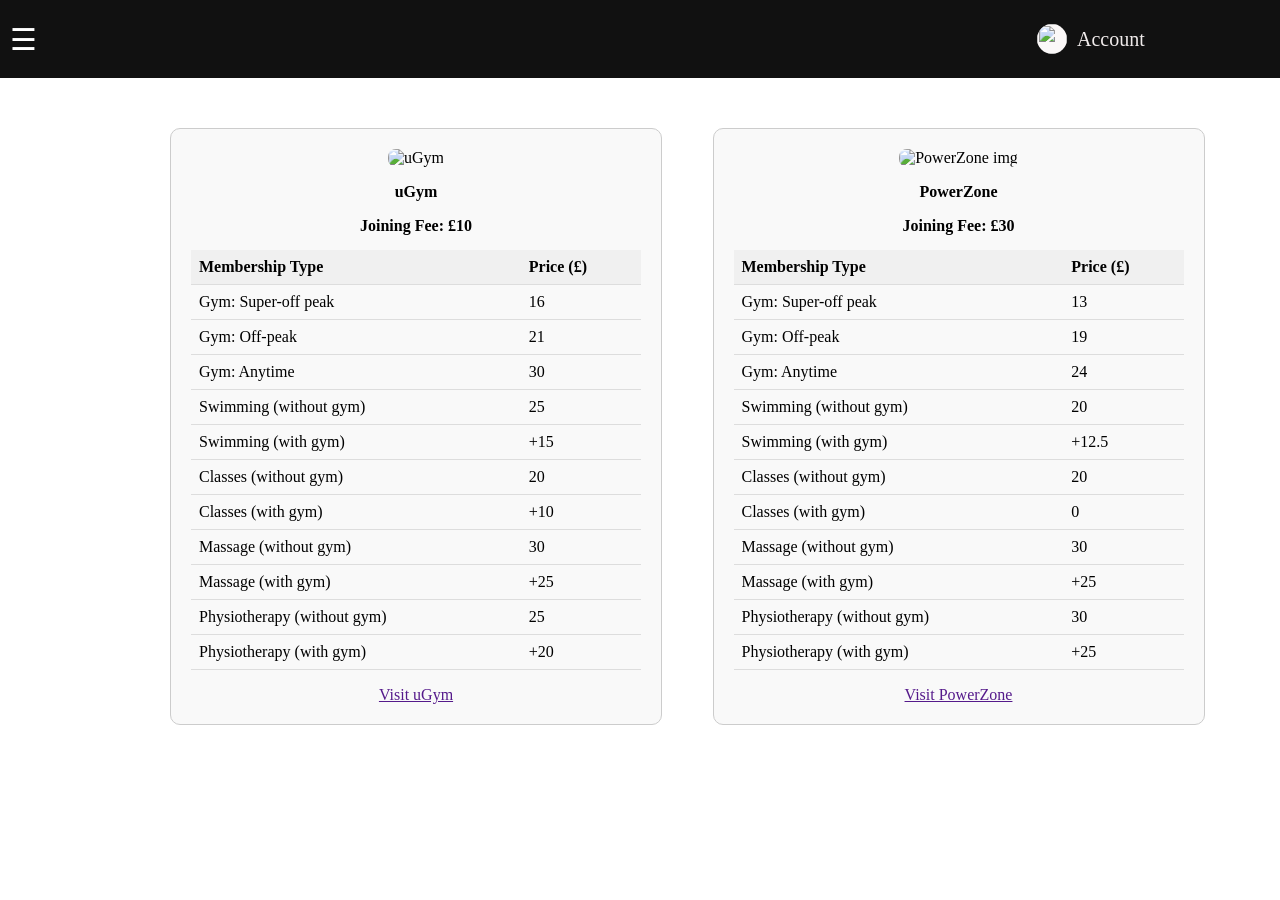
==== index.html @ 08a47eb6 "latestupdate" ====
<!DOCTYPE html>
<html lang="en">
<head>
<meta charset="UTF-8">
<meta name="viewport" content="width=device-width, initial-scale=1,0">
<link rel="stylesheet" href="style.css">
<link rel="stylesheet" href="path/to/font-awesome/css/font-awesome.min.css">
<title>GYM
</title>
</head>
<body>
    <div class="container" id="main">
        <a href="javascript:void(0)" style="color:white" onclick="toggleNav(); event.stopPropagation();">&#9776;</a>
        <div class="account-wrapper">
            <a href="Account.html"><img src="account.png" class="account"></a>
            <span class="Position-Account">Account</span>
        </div>
    </div>
    <div id="mySidenav" class="sidenav" onclick="event.stopPropagation()">
        <a href="javascript:void(0)" class="closebtn" onclick="closeNav()" onmouseover="bigfont4(this)" onmouseleave="normalfont(this)">&times;</a>
        <a href="#" onmouseover="bigfont()" id="big" onmouseleave="normalfont(this)">About</a>
        <a href="#" onmouseover="bigfont2(this)" onmouseleave="normalfont(this)">Memberships</a>
        <a href="Account.html" onmouseover="bigfont3(this)"  onmouseleave="normalfont(this)">Account</a>
    </div>
    <script
        src="index.js">
    </script>

    <div class="gym-grid">
    <div class="gym-card">
    <img src="" 
         alt="uGym" width="140" height="100">
    <p>
      <b>uGym </b> <p class="joining-fee">Joining Fee: £10</p>
      <table>
                <tr>
                    <th>Membership Type</th>
                    <th>Price (£)</th>
                </tr>
                <tr><td>Gym: Super-off peak</td><td>16</td></tr>
                <tr><td>Gym: Off-peak</td><td>21</td></tr>
                <tr><td>Gym: Anytime</td><td>30</td></tr>
                <tr><td>Swimming (without gym)</td><td>25</td></tr>
                <tr><td>Swimming (with gym)</td><td>+15</td></tr>
                <tr><td>Classes (without gym)</td><td>20</td></tr>
                <tr><td>Classes (with gym)</td><td>+10</td></tr>
                <tr><td>Massage (without gym)</td><td>30</td></tr>
                <tr><td>Massage (with gym)</td><td>+25</td></tr>
                <tr><td>Physiotherapy (without gym)</td><td>25</td></tr>
                <tr><td>Physiotherapy (with gym)</td><td>+20</td></tr>
            </table>

    </p>
    <a href="" target="_blank" id="links">Visit uGym</a>
    </div>

    <div class="gym-card">
    <img src="" 
         alt="PowerZone img" width="140" height="100">
    <p>
      <b>PowerZone </b><p class="joining-fee">Joining Fee: £30</p>
      <table>
                <tr>
                    <th>Membership Type</th>
                    <th>Price (£)</th>
                </tr>
                <tr><td>Gym: Super-off peak</td><td>13</td></tr>
                <tr><td>Gym: Off-peak</td><td>19</td></tr>
                <tr><td>Gym: Anytime</td><td>24</td></tr>
                <tr><td>Swimming (without gym)</td><td>20</td></tr>
                <tr><td>Swimming (with gym)</td><td>+12.5</td></tr>
                <tr><td>Classes (without gym)</td><td>20</td></tr>
                <tr><td>Classes (with gym)</td><td>0</td></tr>
                <tr><td>Massage (without gym)</td><td>30</td></tr>
                <tr><td>Massage (with gym)</td><td>+25</td></tr>
                <tr><td>Physiotherapy (without gym)</td><td>30</td></tr>
                <tr><td>Physiotherapy (with gym)</td><td>+25</td></tr>
            </table>
    </p>
    <a href="" target="_blank" id="links">Visit PowerZone</a>
    </div>

</div>

</body>
</html>
---- style.css ----
.container{
    display: flex;
    background-color:#111;
    width:auto;
    height:58px;
    align-items: center;
    gap:1000px;
    font-size:30px;
    color:white;
    padding:10px;
    transition:0.33s;
}

.container a{
    text-decoration: none;
    cursor:pointer;
    display: inline-flex;
    align-items: center;
}

.None{ 
    display:none;
}

body{
    margin:0;
}
.sidenav a {
  padding: 8px 8px 8px 30px;
  text-decoration: none;
  font-size: 25px;
  color: #fbfafa;
  display: block;
  transition: 0.3s;
}
.sidenav {
  height: 100%; /* 100% Full-height */
  width: 0; /* 0 width - change this with JavaScript */
  position: fixed; /* Stay in place */
  z-index: 1; /* Stay on top */
  top: 0; /* Stay at the top */
  left: 0;
  background-color: #111; /* Black*/
  overflow-x: hidden; /* Disable horizontal scroll */
  padding-top: 50px; /* Place content 60px from the top */
  transition: 0.5s; /* 0.5 second transition effect to slide in the sidenav */
}
a:hover{
    text-shadow:2px 1px  rgb(15, 5, 5);
}
.account{
    width: 30px;
    height: 30px;
    background-color: rgb(251, 248, 248);
    border-radius: 50%;
    margin: 0;
}

.account-wrapper {
    
    display: flex;
    align-items: center;
    gap: 10px;
}

.Position-Account{
    font-size: 20px;
    color: rgb(240, 235, 235);
    
}



.gym-grid {
  display: grid; 
  grid-template-areas: 'page1 page2'; /* to make the grid side to sides */
  gap: 25px; /* space between the boxes */
  margin: 50px 50px 40px 170px;
}

/* Each university block */
.gym-card {
  background-color: white;
  width: 450px;
  border: 1px solid #ccc; /* border size and color */
  border-radius: 10px; /* roundness of the border */
  padding: 20px;
  background-color: #f9f9f9; /* color of the grid box */
  text-align: center; 
}

.gym-card img {
  margin: auto; /* to center the image */
  border-radius: 8px; /* roundness of the imaage */
}

.comparison-container {
    display: flex;
    gap: 20px;
    justify-content: center;
    flex-wrap: wrap;
}

.gym-card h2 {
    text-align: center;
    margin-bottom: 10px;
}

.joining-fee {
    text-align: center;
    font-weight: bold;
    margin-bottom: 15px;
}

table {
    width: 100%;
    border-collapse: collapse;
}

th, td {
    border-bottom: 1px solid #ddd;
    padding: 8px;
    text-align: left;
}

th {
    background-color: #f0f0f0;
}
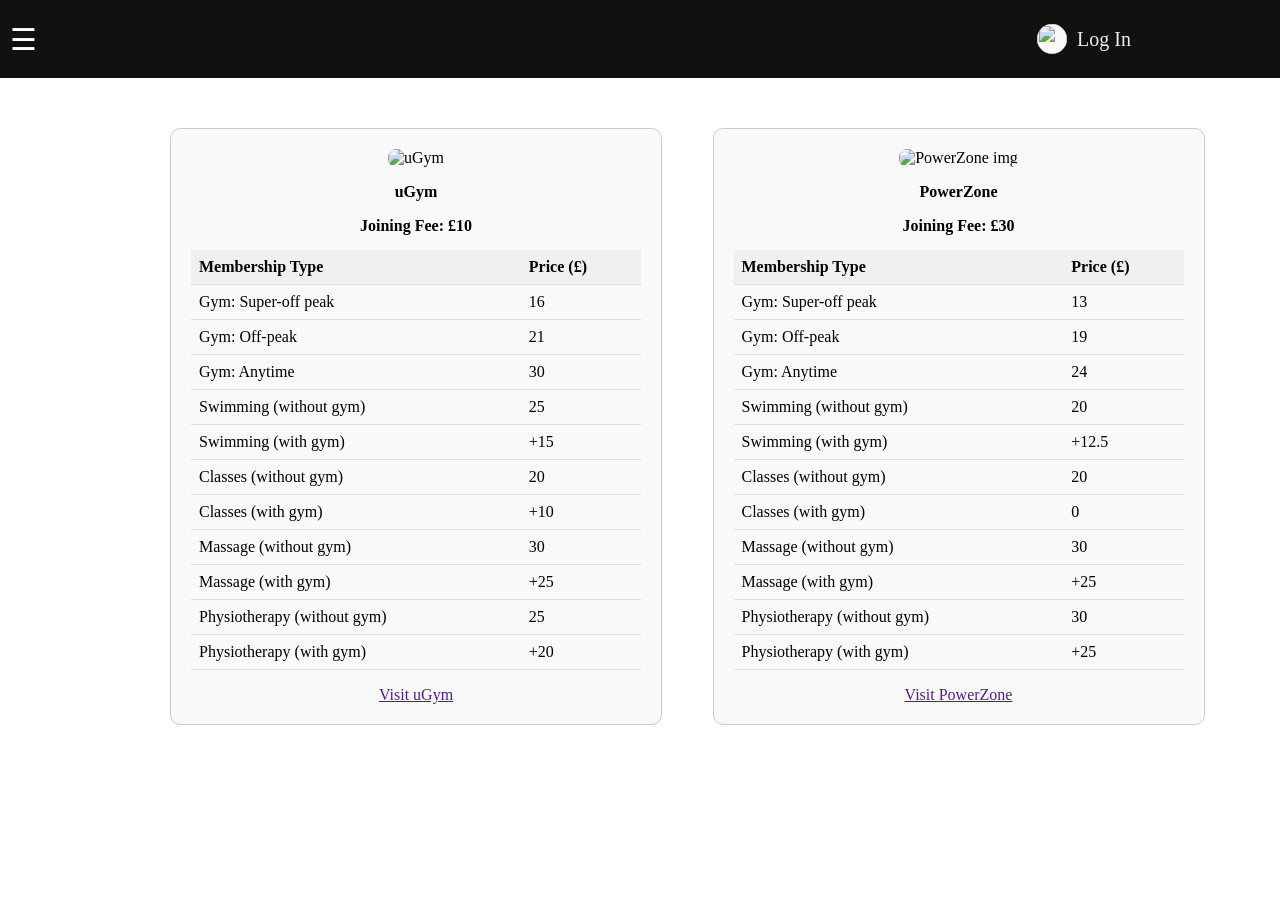
==== commit 7f780ed9: "Merge pull request #20 from yun55231125-jpg/main Latest" ====
--- a/index.html
+++ b/index.html
@@ -10,10 +10,10 @@
 </head>
 <body>
     <div class="container" id="main">
-        <a href="javascript:void(0)" style="color:white" onclick="toggleNav(); event.stopPropagation();">&#9776;</a>
+        <a href="javascript:void(0)" style="color:white" onmouseover="toggleNav(); event.stopPropagation();">&#9776;</a>
         <div class="account-wrapper">
             <a href="Account.html"><img src="account.png" class="account"></a>
-            <span class="Position-Account">Account</span>
+            <span class="Position-Account">Log In</span>
         </div>
     </div>
     <div id="mySidenav" class="sidenav" onclick="event.stopPropagation()">
--- a/style.css
+++ b/style.css
@@ -126,3 +126,60 @@
 th {
     background-color: #f0f0f0;
 }
+.main{
+     background-image:linear-gradient(to right,purple , aqua);
+    
+}
+form{                 /*login form grid*/
+    display:grid;
+    padding:40px;
+    border:3px solid black;
+    margin-left:50px;
+    width: 45%;
+    margin:100px auto;
+    font-size:20px;
+    background-image:linear-gradient(to right, aqua,rgb(50, 50, 161));
+    border-radius:30px;
+    
+    
+}
+input[type="text"], input[type="password"], select {        /*every input that takes text will be selected*/
+    width:50%;
+    font-size:15px;
+    
+}
+button{                      /*login button*/
+    width:100px;
+    border:none;
+    border-radius:10px;
+    background-image:linear-gradient(to right,rgb(96, 96, 248),aqua);
+    font-size:20px;
+    margin-left:5px;
+}
+
+
+.create_account{
+    padding:15px;
+    margin-right:auto;
+}
+
+#login {
+    max-height: 0;
+    overflow: hidden;
+    transition: max-height 1.5s;
+    padding: 0 10px;
+}
+
+#login.open {
+    max-height:400px; /* must be bigger than content height */
+    padding: 100px;
+}
+input{
+    width:100%;
+    padding:12px;
+    border:none;
+    border-radius:10px;
+    box-shadow:10px 10px;
+    outline:none;
+    
+}
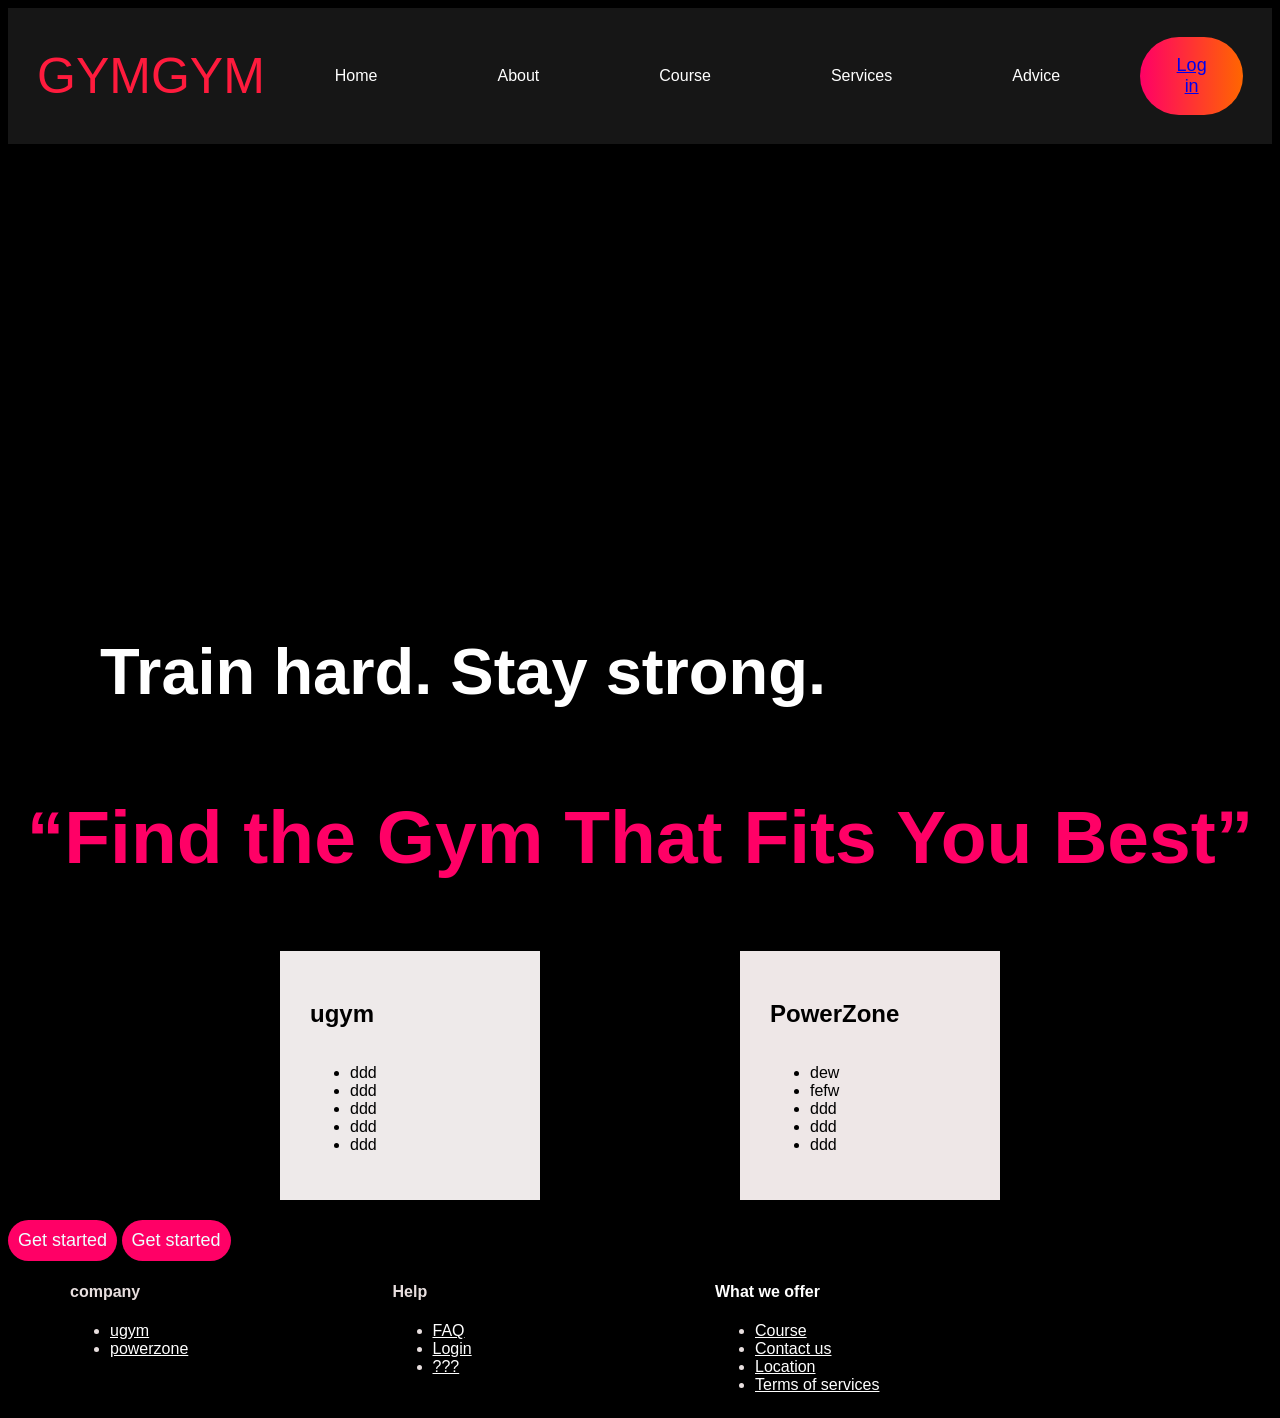
==== commit 96389d76: "Merge pull request #30 from Ryomakk/main Ryoma" ====
--- a/index.html
+++ b/index.html
@@ -1,86 +1,140 @@
 <!DOCTYPE html>
-<html lang="en">
-<head>
-<meta charset="UTF-8">
-<meta name="viewport" content="width=device-width, initial-scale=1,0">
-<link rel="stylesheet" href="style.css">
-<link rel="stylesheet" href="path/to/font-awesome/css/font-awesome.min.css">
-<title>GYM
-</title>
-</head>
-<body>
-    <div class="container" id="main">
-        <a href="javascript:void(0)" style="color:white" onmouseover="toggleNav(); event.stopPropagation();">&#9776;</a>
-        <div class="account-wrapper">
-            <a href="Account.html"><img src="account.png" class="account"></a>
-            <span class="Position-Account">Log In</span>
+<html lang = "en">
+    <head>
+        <meta charset = "UTF-8">
+        <meta name = "viewport" content = "width=device-width, initial-scale=1">
+        <title> GYM</title>
+
+        <link rel="stylesheet" href="style1.css">
+        
+    </head>
+    <body>
+        <nav class = "navbar">
+                <div class = "logo">
+                     <a href = "#">GYMGYM</a>
+                </div>
+
+                <ul class = "menu">
+                    <li> <a href = "#"> Home </a></li>
+                    <li> <a href = "#"> About </a></li>
+                    <li> <a href = "#"> Course</a></li>
+                    <li> <a href = "#"> Services</a></li>
+                    <li> <a href = "#"> Advice</a></li>
+                    
+                </ul>
+                <button class = "button_1"> <a href = "#"> Log in</a></button>
+        </nav>
+
+       
+
+
+
+
+
+       
+        <div class = "slider">
+            <img src="https://www.kgntraining.com/cdn/shop/products/UxS55_7b80e6ce-8bc8-4daa-89dc-ffb0bb60a68d_1200x.jpg?v=1676467127" alt="gym slide_1">
+            <img src="https://shop.bodybuilding.com/cdn/shop/articles/leg-workouts-for-men-get-thicker-quads-glutes-and-hams-986493.jpg?v=1737673309" alt="gym slide_2">
+            <img src="https://cdn.shopify.com/s/files/1/0816/2082/8435/files/Back_Cover_1024x1024.jpg?v=1707160835" alt="gym slide_3">
+            <img src="https://www.villagegym.co.uk/media/5796/jebson-cheadle-56-min.jpg" alt="gym slide_4">
         </div>
-    </div>
-    <div id="mySidenav" class="sidenav" onclick="event.stopPropagation()">
-        <a href="javascript:void(0)" class="closebtn" onclick="closeNav()" onmouseover="bigfont4(this)" onmouseleave="normalfont(this)">&times;</a>
-        <a href="#" onmouseover="bigfont()" id="big" onmouseleave="normalfont(this)">About</a>
-        <a href="#" onmouseover="bigfont2(this)" onmouseleave="normalfont(this)">Memberships</a>
-        <a href="Account.html" onmouseover="bigfont3(this)"  onmouseleave="normalfont(this)">Account</a>
-    </div>
-    <script
-        src="index.js">
-    </script>
 
-    <div class="gym-grid">
-    <div class="gym-card">
-    <img src="" 
-         alt="uGym" width="140" height="100">
-    <p>
-      <b>uGym </b> <p class="joining-fee">Joining Fee: £10</p>
-      <table>
-                <tr>
-                    <th>Membership Type</th>
-                    <th>Price (£)</th>
-                </tr>
-                <tr><td>Gym: Super-off peak</td><td>16</td></tr>
-                <tr><td>Gym: Off-peak</td><td>21</td></tr>
-                <tr><td>Gym: Anytime</td><td>30</td></tr>
-                <tr><td>Swimming (without gym)</td><td>25</td></tr>
-                <tr><td>Swimming (with gym)</td><td>+15</td></tr>
-                <tr><td>Classes (without gym)</td><td>20</td></tr>
-                <tr><td>Classes (with gym)</td><td>+10</td></tr>
-                <tr><td>Massage (without gym)</td><td>30</td></tr>
-                <tr><td>Massage (with gym)</td><td>+25</td></tr>
-                <tr><td>Physiotherapy (without gym)</td><td>25</td></tr>
-                <tr><td>Physiotherapy (with gym)</td><td>+20</td></tr>
-            </table>
 
-    </p>
-    <a href="" target="_blank" id="links">Visit uGym</a>
-    </div>
+        <h1 class = "text">Train hard. Stay strong.</h1>
 
-    <div class="gym-card">
-    <img src="" 
-         alt="PowerZone img" width="140" height="100">
-    <p>
-      <b>PowerZone </b><p class="joining-fee">Joining Fee: £30</p>
-      <table>
-                <tr>
-                    <th>Membership Type</th>
-                    <th>Price (£)</th>
-                </tr>
-                <tr><td>Gym: Super-off peak</td><td>13</td></tr>
-                <tr><td>Gym: Off-peak</td><td>19</td></tr>
-                <tr><td>Gym: Anytime</td><td>24</td></tr>
-                <tr><td>Swimming (without gym)</td><td>20</td></tr>
-                <tr><td>Swimming (with gym)</td><td>+12.5</td></tr>
-                <tr><td>Classes (without gym)</td><td>20</td></tr>
-                <tr><td>Classes (with gym)</td><td>0</td></tr>
-                <tr><td>Massage (without gym)</td><td>30</td></tr>
-                <tr><td>Massage (with gym)</td><td>+25</td></tr>
-                <tr><td>Physiotherapy (without gym)</td><td>30</td></tr>
-                <tr><td>Physiotherapy (with gym)</td><td>+25</td></tr>
-            </table>
-    </p>
-    <a href="" target="_blank" id="links">Visit PowerZone</a>
-    </div>
 
-</div>
 
-</body>
-</html>+        <h1 class = "text_1">“Find the Gym That Fits You Best”</h1>
+    
+
+
+    <section class =" cards">
+       <div class = "ugym_container">
+       <h2>ugym</h2>
+        <ul>
+            <li>ddd</li>
+            <li>ddd</li>
+            <li>ddd</li>
+            <li>ddd</li>
+            <li>ddd</li>
+        </ul>
+        </div>
+
+
+
+       <div class = "powerzone_container">
+       <h2>PowerZone</h2>
+       <ul>
+        <li>dew</li>
+        <li>fefw</li>
+        <li>ddd</li>
+        <li>ddd</li>
+        <li>ddd</li>
+       </ul>
+       </div>
+
+    </section>
+
+
+
+
+    <button class = "gym_bt"><a href = "#">Get started</a></button>
+    <button class = "gym_bt"><a href = "#">Get started</a></button>
+
+
+
+
+    
+   
+
+
+
+
+
+      
+
+
+      
+
+
+
+
+
+
+        <footer >
+            <div class = "container">
+             <div class = "row">
+                <div class = "footer-col">
+                    <h4>company</h4>
+                    <ul>
+                        <li><a href = "#">ugym</a></li>
+                        <li><a href = "#">powerzone</a></li>
+                    </ul>
+                </div>
+                <div class = "footer-col">
+                    <h4>Help</h4>
+                    <ul>
+                        <li><a href = "#">FAQ</a></li>
+                        <li><a href = "#">Login</a></li>
+                        <li><a href = "#">???<a></li>
+                    </ul>
+                </div>
+                <div class = "footer-col">
+                    <h4>What we offer</h4>
+                    <ul>
+                        <li><a href = "#">Course</a></li>
+                        <li><a href = "#">Contact us</a></li>
+                        <li><a href = "#">Location<a></li>
+                        <li><a href = "#">Terms of services<a></li>
+                      
+                    </ul>
+
+                </div>
+                
+             </div>
+            </div> 
+
+        </footer>
+    </body>
+    
+</html>
--- a/style1.css
+++ b/style1.css
@@ -0,0 +1,235 @@
+body{
+    background: rgb(0, 0, 0);
+    font-family: sans-serif;
+    
+    
+}
+.navbar{
+    background: rgb(22, 22, 22);
+    padding: 29px;
+    display: flex;
+    align-items: center;
+    justify-content: space-between;
+
+   
+}
+
+
+.logo a{
+    font-size:50px;
+    color: #ff1b3d;
+    text-decoration: none;
+}
+
+.menu{
+    display:flex;
+    gap:60px;
+    list-style: none;
+    margin-left: auto;
+   
+
+}
+
+.menu a{
+    color:rgb(255, 255, 255);
+    font-size: 16px;
+    padding: 10px 30px;
+    text-decoration: none;
+    border-radius: 10px;
+    position: relative;
+    z-index: 1;
+    
+   
+
+
+}
+
+.menu a:hover{
+    text-decoration: underline;
+    color: #c5b5d1;
+}
+
+.button_1{
+    padding:18px 30px;
+    font-size: 18px;
+    color: white;
+    background: linear-gradient(90deg,#ff0066,#ff6600);
+    border: none;
+    border-radius: 50px;
+    cursor: pointer;
+    display: flex;
+    margin-left: 50px;
+    
+}
+
+
+
+
+
+
+
+
+
+
+
+
+
+.slider {
+    position: relative;
+    width: 100%;
+    height: 600px;
+    overflow: hidden;
+  }
+  
+  .slider img {
+    position: absolute;
+    width: 100%;
+    height: 100%;
+    object-fit: cover;
+    opacity: 0;
+    animation: slide 10s infinite;
+  }
+  
+  .slider img:nth-child(1) { animation-delay: 0s; }
+  .slider img:nth-child(2) { animation-delay: 2.5s; }
+  .slider img:nth-child(3) { animation-delay: 5s; }
+  .slider img:nth-child(4) { animation-delay: 7.5s; }
+
+  
+  @keyframes slide {
+    0% { opacity: 0; }
+    10% { opacity: 1; }
+    30% { opacity: 1; }
+    40% { opacity: 0; }
+    100% { opacity: 0; }
+    
+  }
+
+.text{
+    position: absolute;
+    color: white;
+    font-size: 65px;
+    top: 590px;
+    left: 100px;
+}
+
+.text_1{
+    color: #ff0066;
+    font-size: 75px;
+    font-weight: bold;
+    text-align: center;
+   
+}
+
+
+
+
+
+
+
+
+.cards{
+    display: flex;
+    gap: 200px;
+    padding: 20px;
+    justify-content: center;
+}
+
+
+
+.ugym_container{
+    background: rgb(238, 234, 234);
+    width: 200px;
+    padding: 30px;
+    display: flex;
+    flex-direction: column;
+    justify-content: space-between;
+  
+
+    
+
+}
+
+
+.powerzone_container{
+    background: rgb(238, 231, 231);
+    width: 200px;
+    padding: 30px;
+    display: flex;
+    flex-direction: column;
+    justify-content: space-between;
+
+}
+    
+
+
+
+
+  
+
+
+.test{
+    color: white;
+}
+
+
+
+.gym_bt{
+    padding: 10px 10px;
+    font-size: 18px;
+    color:rgb(220, 201, 201);
+    background-color: #ff0066;
+    border:none;
+    border-radius: 50px;
+    
+
+}
+
+.gym_bt a{
+    color: rgb(239, 255, 255);
+    text-decoration: none;
+    
+   
+}
+
+
+
+
+
+
+
+  
+
+
+
+
+
+.container{ 
+    max-width: 1170px;
+    margin: auto;
+}
+
+.row{
+    display: flex;
+    flex-wrap: wrap;
+
+}
+
+.container.ul{
+    list-style: none;
+
+}
+
+.footer-col{
+    width: 25%;
+    padding: 0 15px;
+    color: #e8dfdf;
+}
+
+.footer-col a{
+    color: white;
+}
+
+.footer-col a :hover{
+    color: #af8d92;
+}
